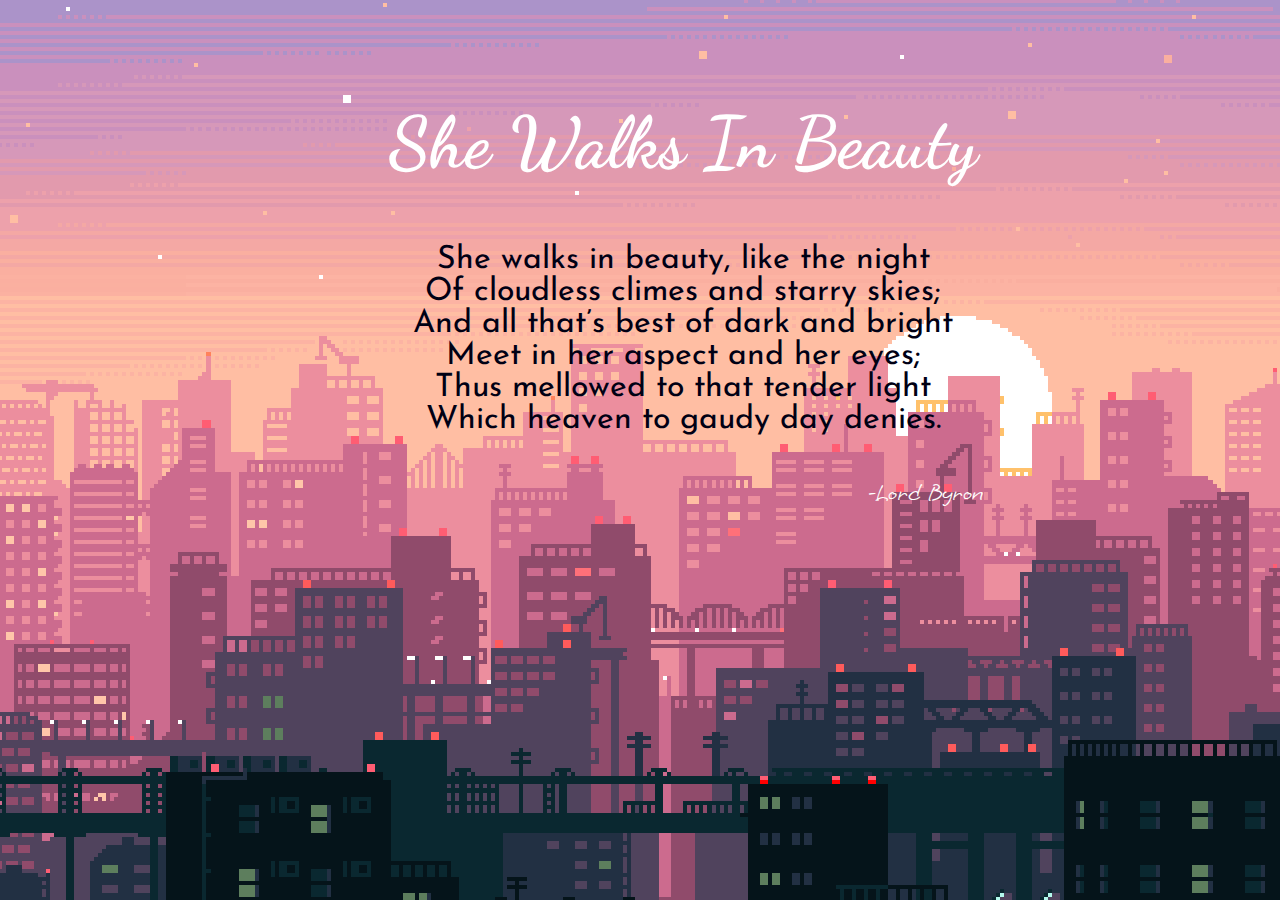
==== LT4/index.html @ 394b30a7 "Add files via upload" ====
<!DOCTYPE html>
<html>
    <head>
        <title>Learning Task 4</title>
        <link rel="preconnect" href="https://fonts.googleapis.com">
        <link rel="preconnect" href="https://fonts.gstatic.com" crossorigin>
        <link href="https://fonts.googleapis.com/css2?family=Dancing+Script:wght@700&family=Grape+Nuts&family=Josefin+Sans:wght@300&display=swap" rel="stylesheet">
        <style>
            body {
                background-image: url(dreamy.png);
            }
            
            #wrapper {
                width: 1350px;
                margin: auto;
            }

            #content {
                width: 600px;
                height: 550px;
                margin: 0 auto;
            }
            h1 {
                font-family: 'Dancing Script', cursive;
                text-align: center;
                margin-top: 100px;
                font-size: 72px;
                color: white;
            }
            .para-one {
                font-family: 'Josefin Sans', sans-serif;
                text-align: justify;
                text-align: center;
                padding: 10px;
                color: rgb(0, 0, 20);
                font-size: 32px;
            }

            .para-two {
                font-family: 'Grape Nuts', cursive;
                text-align: right;
                font-size: 24px;
                color: white;
            }
        </style>
    </head>
    <body>
        <div id="wrapper">
            <div id="content">
            <h1>She Walks In Beauty</h1>
            <p class="para-one">She walks in beauty, like the night <br>

                Of cloudless climes and starry skies; <br>
            
                And all that’s best of dark and bright <br>
            
                Meet in her aspect and her eyes; <br>
            
                Thus mellowed to that tender light <br>
            
                Which heaven to gaudy day denies. <br> </p> 
        
            <p class="para-two">-Lord Byron</p>
            </div>
        </div>
    </body>
</html>
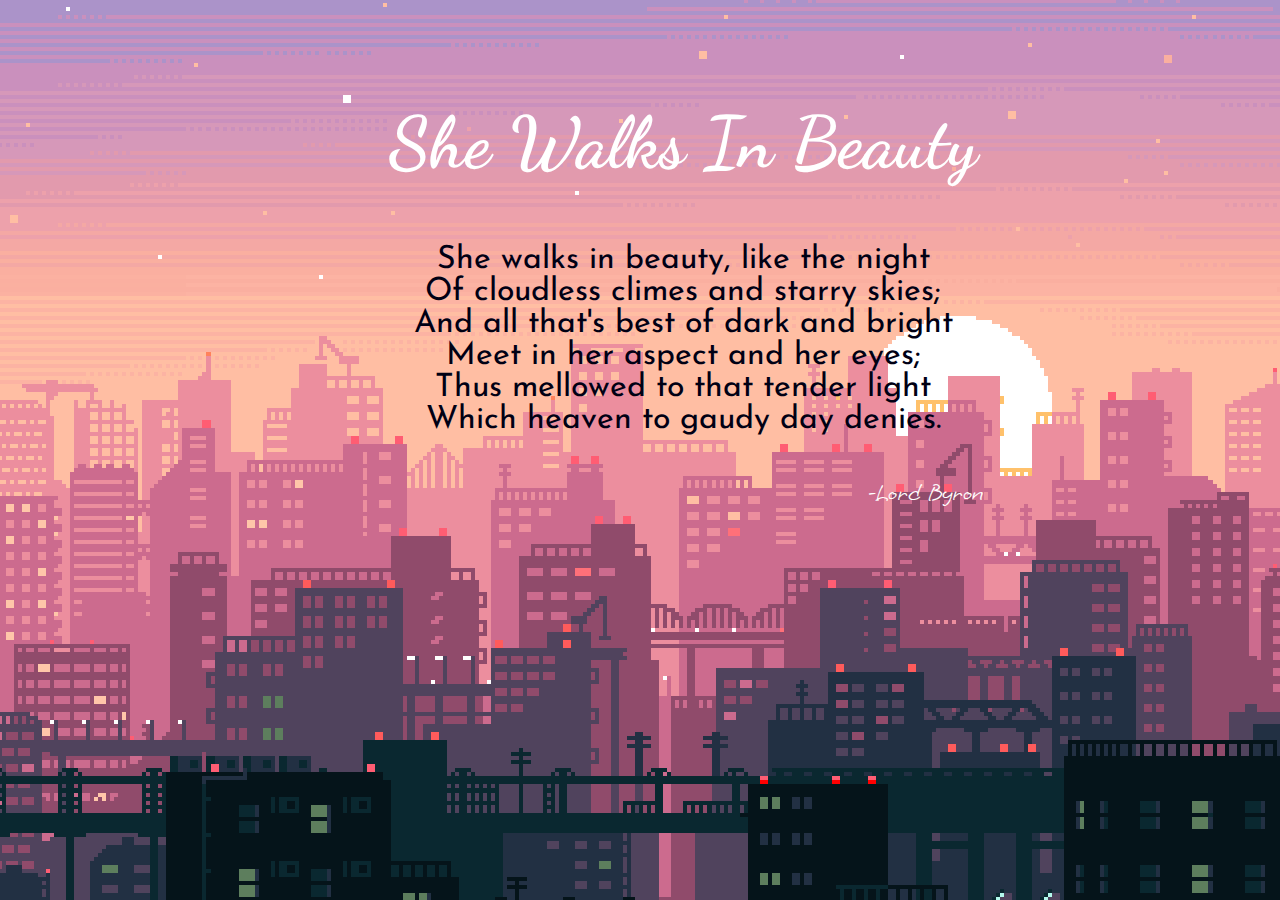
==== commit eae150c3: "Update index.html" ====
--- a/LT4/index.html
+++ b/LT4/index.html
@@ -52,7 +52,7 @@
 
                 Of cloudless climes and starry skies; <br>
             
-                And all that’s best of dark and bright <br>
+                And all that's best of dark and bright <br>
             
                 Meet in her aspect and her eyes; <br>
             
@@ -64,4 +64,4 @@
             </div>
         </div>
     </body>
-</html>+</html>
